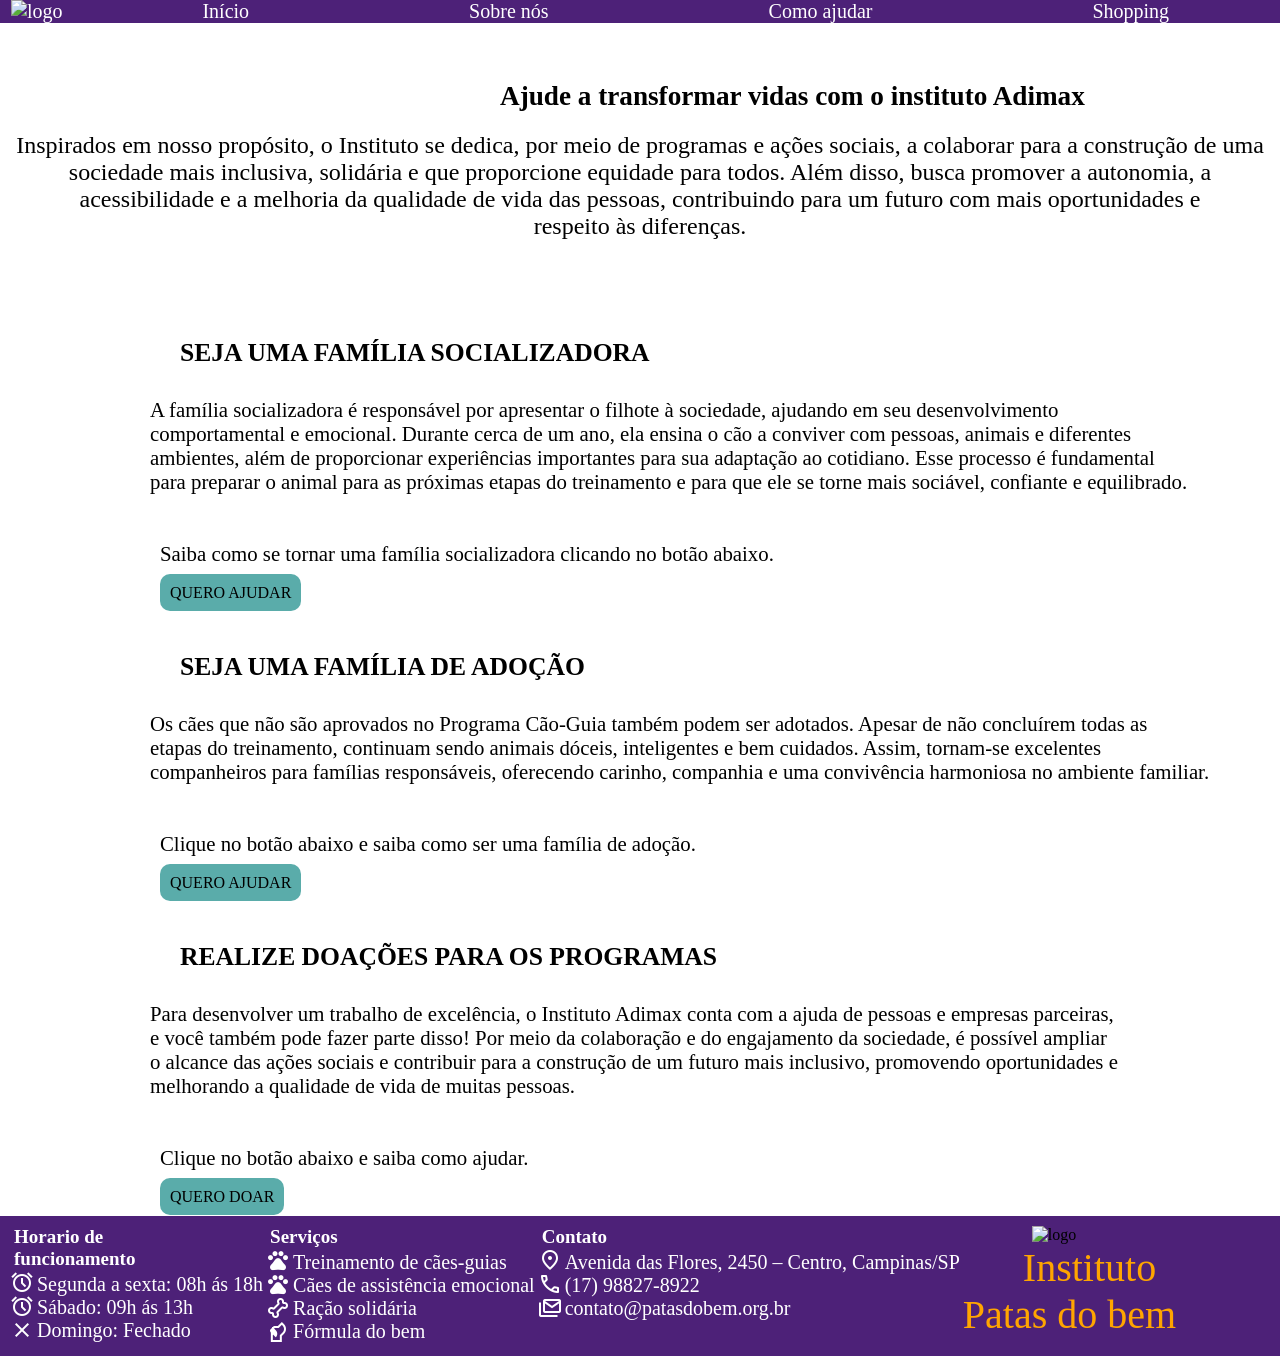
==== comoajudar.html @ 8ee98ba3 "Add files via upload" ====
<!DOCTYPE html>
<html lang="ept-BR">
<head>
    <link rel="stylesheet" href="comoajudar.css">
    <meta charset="UTF-8">
    <meta name="viewport" content="width=device-width, initial-scale=1.0">
    <link rel="shortcut icon" href="imagens/Logo do pet shop.png" type="image/x-icon">
    <link rel="stylesheet" href="https://fonts.googleapis.com/css2?family=Material+Symbols+Outlined"/>
    <title>patas do bem</title>
</head>
<body>


    <section class="cabeçario">
<nav>
    <img src="imagens/logo pquena.png" alt="logo">
            <ol>
                    <li><a href="#">Início</a></li>
                    <li><a href="sobrenós.html">Sobre nós</a></li>
                    <li><a href="comoajudar.html">Como ajudar</a></li>
                    <li><a href="shop.html">Shopping</a></li>
            </ol> 
                </nav>
               
        </section>

<main>

    
<img id="fundo" src="imagens/fundo titulo.png" alt="">

<p class="introducaotitulo">Ajude a transformar vidas com o instituto Adimax</p>

<p class="introducaotexto">Inspirados em nosso propósito, o Instituto se dedica, por meio de programas e ações sociais, a colaborar para a construção de uma <br> sociedade mais inclusiva, solidária e que proporcione equidade para todos. Além disso, busca promover a autonomia, a <br> acessibilidade e a melhoria da qualidade de vida das pessoas, contribuindo para um futuro com mais oportunidades e <br> respeito às diferenças.</p>

  <section id="caes">
    <div>
      <img class="um" src="imagens/imagem 1.jpeg" alt="">
       <img class="dois" src="imagens/imagem 2.png" alt="">
        <img class="tres" src="imagens/imagem 3.png" alt="">
    </div>
</section>

<section class="blocoum">

<p class="tituloum">SEJA UMA FAMÍLIA SOCIALIZADORA</p>

<p class="textoum">A família socializadora é responsável por apresentar o filhote à sociedade, ajudando em seu desenvolvimento <br> comportamental e emocional. Durante cerca de um ano, ela ensina o cão a conviver com pessoas, animais e diferentes <br> ambientes, além de proporcionar experiências importantes para sua adaptação ao cotidiano. Esse processo é fundamental <br> para preparar o animal para as próximas etapas do treinamento e para que ele se torne mais sociável, confiante e equilibrado.</p>

<img id="imgcaoum" src="imagens/imagem cao.jpg" alt="">

<p class="textobotaoum">Saiba como se tornar uma família socializadora clicando no botão abaixo. </p>

<a class="botaoum" href="#">QUERO AJUDAR</a>

</section>


<section class="blocodois">

<p class="titulodois">SEJA UMA FAMÍLIA DE ADOÇÃO</p>

<p class="textodois">Os cães que não são aprovados no Programa Cão-Guia também podem ser adotados. Apesar de não concluírem todas as <br> etapas do treinamento, continuam sendo animais dóceis, inteligentes e bem cuidados. Assim, tornam-se excelentes <br> companheiros para famílias responsáveis, oferecendo carinho, companhia e uma convivência harmoniosa no ambiente familiar.</p>

<img id="imgcaodois" src="imagens/imagem cao 2.png" alt="">

<p class="textobotaodois">Clique no botão abaixo e saiba como ser uma família de adoção. </p>

<a class="botaodois" href="#">QUERO AJUDAR</a>

</section>


<section class="blocotres">

<p class="titulotres">REALIZE DOAÇÕES PARA OS PROGRAMAS</p>

<p class="textotres">Para desenvolver um trabalho de excelência, o Instituto Adimax conta com a ajuda de pessoas e empresas parceiras, <br> e você também pode fazer parte disso! Por meio da colaboração e do engajamento da sociedade, é possível ampliar <br> o alcance das ações sociais e contribuir para a construção de um futuro mais inclusivo, promovendo oportunidades e <br> melhorando a qualidade de vida de muitas pessoas.</p>

<img id="imgcaotres" src="imagens/img cao tres.png" alt="">

<p class="textobotaotres">Clique no botão abaixo e saiba como ajudar.</p>

<a class="botaotres" href="#">QUERO DOAR</a>

</section>

</main>

<footer class="RODAPE">

        <section class="horario">
             <h6>Horario de <br> funcionamento</h6>
             <div class="servico">
            <span class="material-symbols-outlined">
                alarm <br>
                alarm <br>
                close
            </span>

            <ul class="aberto_fechado">
                <li>Segunda a sexta: 08h ás 18h</li>
                <li>Sábado: 09h ás 13h</li>
                <li>Domingo: Fechado</li>
            </ul>
             </div>
        </section>

        
        <section class="horario">
            <h6>Serviços</h6>
            <div class="servico">
            <span class="material-symbols-outlined">
                pets <br>
                pets <br>
                pet_supplies <br>
                sound_detection_dog_barking
            </span>

            <ul class="aberto_fechado">
                <li>Treinamento de cães-guias</li>
                <li>Cães de assistência emocional</li>
                <li>Ração solidária</li>
                <li>Fórmula do bem</li>
            </ul>
            </div>
        </section>

        <section class="horario">
            <h6>Contato</h6>
            <div class="servico">
            <span class="material-symbols-outlined">
                location_on <br>
                call <br>
                stacked_email
            </span>

            <ul class="aberto_fechado">
                <li>Avenida das Flores, 2450 – Centro, Campinas/SP</li>
                <li>(17) 98827-8922</li>
                <li>contato@patasdobem.org.br</li>
            </ul>
            </div>
        </section>

        <section>
            <img class="logo_rodape" src="imagens/logo média.png" alt="logo" width="130px">
            <P class="instituto1">Instituto</P> 
            <p class="instituto2">Patas do bem</P>
        </section>

</body>
</html>
---- comoajudar.css ----
*{
    margin: 0;
}

#fundo{
    width: 100%;
    margin: 0%;
}

.cabeçario{
    background-color: #4D2178;
}

nav{
    color: white;
    font-family: 'Bubbleboddy Neue Trial';
    display: flex;
    justify-content: center;
    font-size: 20px;
    align-items: center;
}

a{
    text-decoration: none;
    color: white;
    margin: 100px;
  
}

ol{
    list-style: none;
    display: flex;
    gap: 20px;
}

.introducaotitulo{
    font-size: 170%;
    font-weight: bolder;
margin-left: 500px;
margin-top: 40px;
margin-bottom: 20px;
font-family: 'Bubbleboddy Neue Trial';
}

.introducaotexto{
    font-size: 150%;
    text-align: center;
    margin-bottom: 30px;
    font-family: 'Comic Sans MS';
}

#caes{
    display: flex;
    justify-content: center;
    margin: 20px;
}

.um{
    width: 400px;
    border-radius: 13px;
}

.dois{
    width: 400px;
    border-radius: 13px;
}

.tres{
    width: 400px;
    border-radius: 13px;
}

body{
    background-image: linear-gradient(rgba(0,0,0,0.0)), url(imagens/fundo\ com\ ajudar.png);
    background-repeat: no-repeat;
    background-size: cover;
}

.tituloum{
    font-size: 160%;
font-weight: bolder;
margin-top: 50px;
margin-left: 180px;
font-family: 'Bubbleboddy Neue Trial';
}

.textoum{
    font-size: 130%;
    margin-top: 30px;
    margin-left: 150px;
    font-family: 'Comic Sans MS';
}

#imgcaoum{
    width: 400px;
    margin-left: 160px;
    margin-top: 10px;
    border-radius: 13px;
}

.textobotaoum{
    font-size: 130%;
    margin-top: 30px;
    margin-left: 160px;
    margin-bottom: 18px;
    font-family: 'Comic Sans MS';
}

.botaoum{
    text-decoration: none;
    background-color: #5AACAA;
    color: black;
    font-size: 100%;
    padding: 10px;
    margin-left: 160px;
    border-radius: 10px;
    font-family: 'Bubbleboddy Neue Trial';
}



.titulodois{
    font-size: 160%;
font-weight: bolder;
margin-top: 50px;
margin-left: 180px;
font-family: 'Bubbleboddy Neue Trial';
}

.textodois{
    font-size: 130%;
    margin-top: 30px;
    margin-left: 150px;
}

#imgcaodois{
    width: 400px;
    margin-left: 160px;
    margin-top: 10px;
    border-radius: 13px;
}

.textobotaodois{
    font-size: 130%;
    margin-top: 30px;
    margin-left: 160px;
    margin-bottom: 18px;
    font-family: 'Comic Sans MS';
}

.botaodois{
    text-decoration: none;
    background-color: #5AACAA;
    color: black;
    font-size: 100%;
    padding: 10px;
    margin-left: 160px;
    border-radius: 10px;
    font-family: 'Bubbleboddy Neue Trial';
}



.titulotres{
    font-size: 160%;
font-weight: bolder;
margin-top: 50px;
margin-left: 180px;
font-family: 'Bubbleboddy Neue Trial';
}

.textotres{
    font-size: 130%;
    margin-top: 30px;
    margin-left: 150px;
    font-family: 'Comic Sans MS';
}

#imgcaotres{
    width: 400px;
    margin-left: 160px;
    margin-top: 10px;
    border-radius: 13px;
}

.textobotaotres{
    font-size: 130%;
    margin-top: 30px;
    margin-left: 160px;
    margin-bottom: 18px;
    font-family: 'Comic Sans MS';
}

.botaotres{
    text-decoration: none;
    background-color: #5AACAA;
    color: black;
    font-size: 100%;
    padding: 10px;
    margin-left: 160px;
    margin-top: 700%;
    border-radius: 10px;
    font-family: 'Bubbleboddy Neue Trial';
}

.RODAPE{
    background-color: #4D2178;
    display: flex;
   margin-top: 10px;
   padding: 10px;
}
.servico{
    display: flex;
}

.material-symbols-outlined{
    color: white;
}


.aberto_fechado{
    color: white;
    list-style: none;
    padding: 3px;
    font-size: 20px;
}

h6{
    color: white;
    font-family: 'Bubbleboddy Neue Trial';
    font-size: 19px;
    margin-left: 4px;
}

.logo_rodape{
    margin-left: 69px;
}

.instituto1{
    font-family: 'Bubbleboddy Neue Trial';
    font-size: 40px;
    color: orange;
    margin-left: 60px;
}

.instituto2{
    font-family: 'Bubbleboddy Neue Trial';
    font-size: 40px;
    color: orange;
}
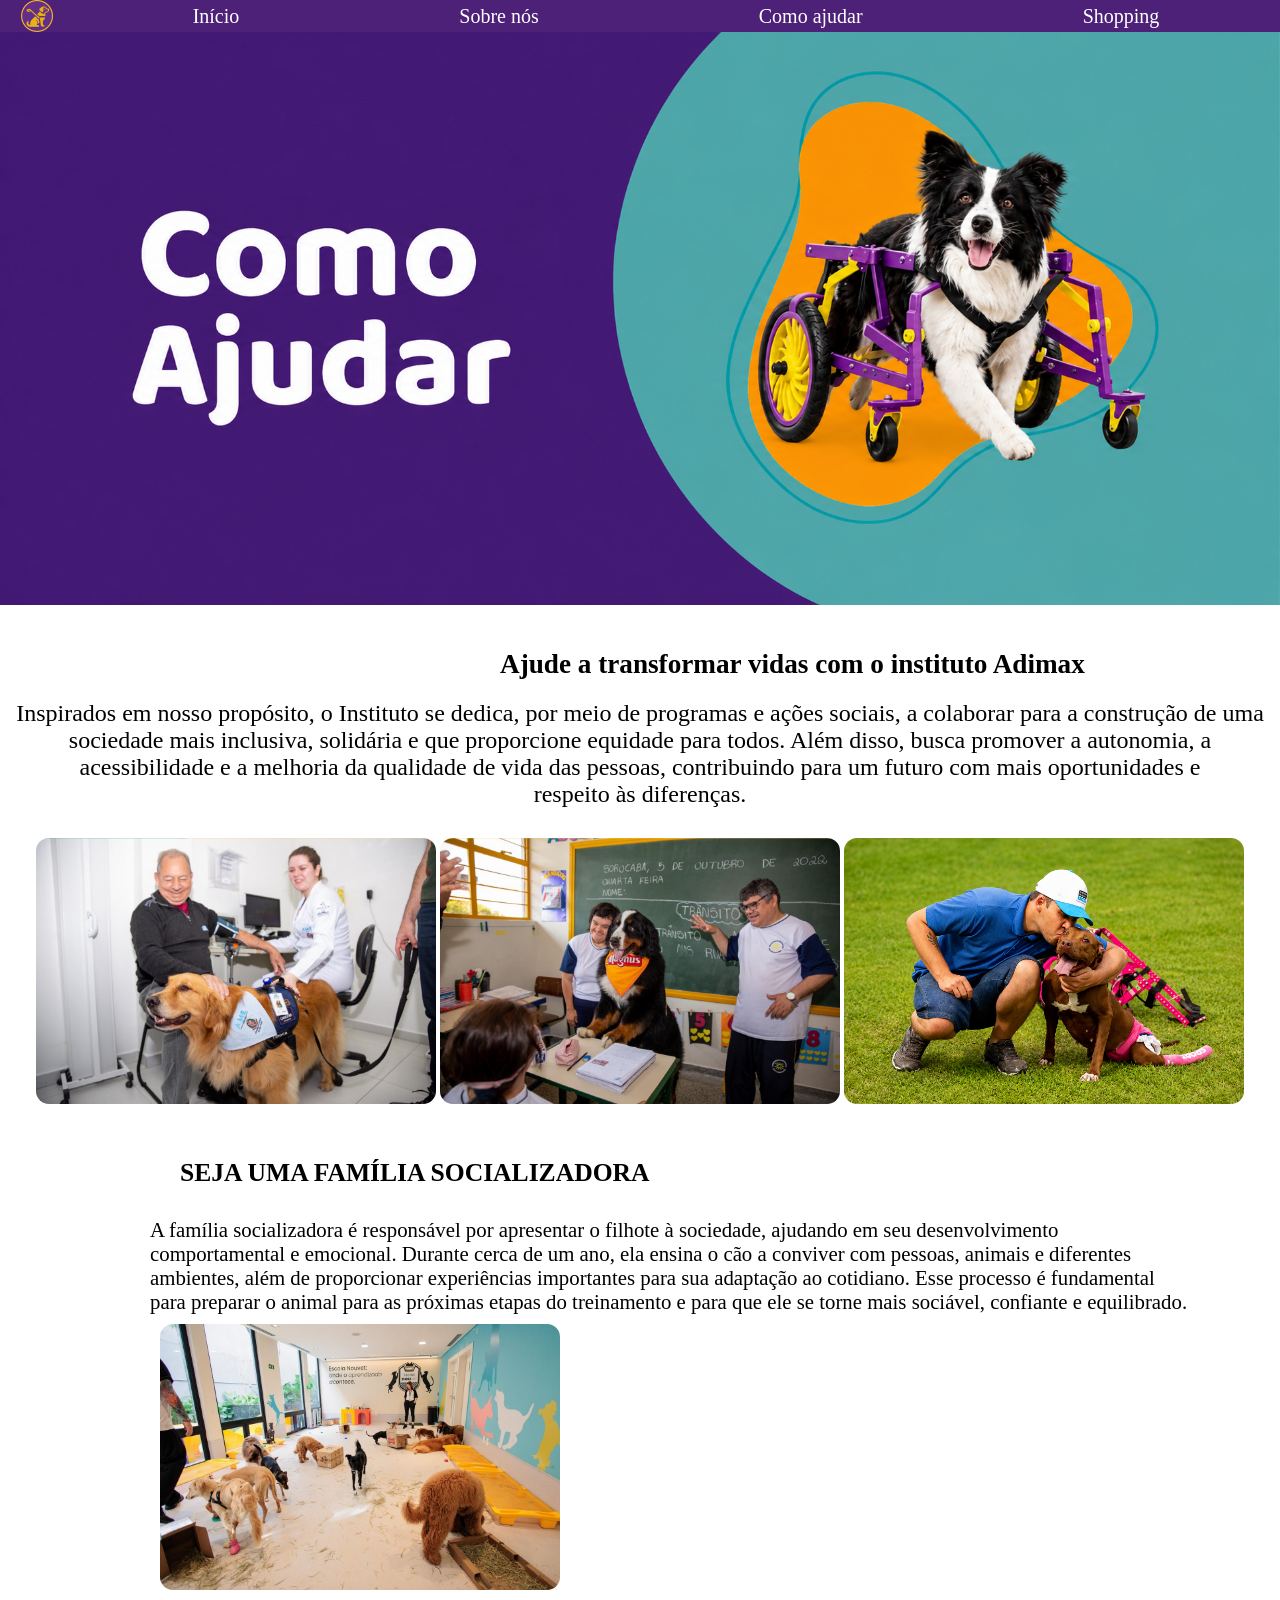
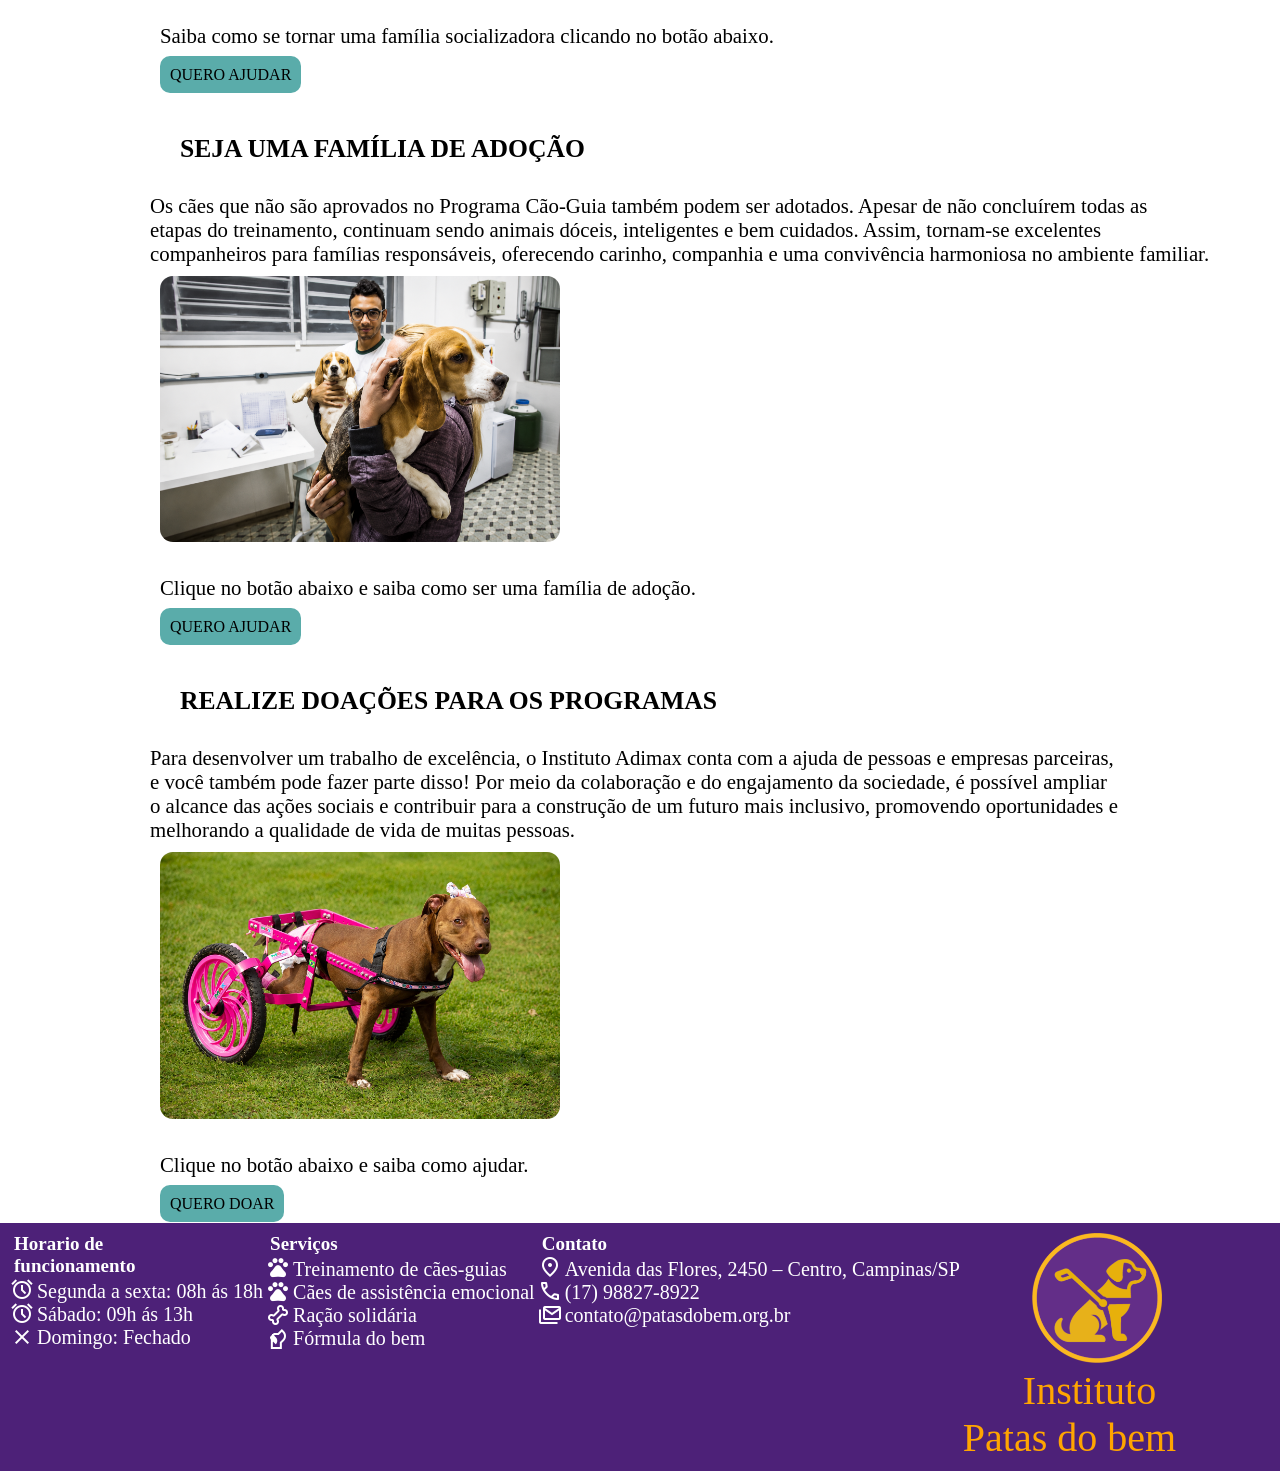
==== commit f16bdd33: "Add files via upload" ====
--- a/comoajudar.html
+++ b/comoajudar.html
@@ -15,7 +15,7 @@
 <nav>
     <img src="imagens/logo pquena.png" alt="logo">
             <ol>
-                    <li><a href="#">Início</a></li>
+                    <li><a href="paginainicial.html">Início</a></li>
                     <li><a href="sobrenós.html">Sobre nós</a></li>
                     <li><a href="comoajudar.html">Como ajudar</a></li>
                     <li><a href="shop.html">Shopping</a></li>
@@ -66,7 +66,7 @@
 
 <p class="textobotaodois">Clique no botão abaixo e saiba como ser uma família de adoção. </p>
 
-<a class="botaodois" href="#">QUERO AJUDAR</a>
+<a class="botaoum" href="#">QUERO AJUDAR</a>
 
 </section>
 
@@ -81,7 +81,7 @@
 
 <p class="textobotaotres">Clique no botão abaixo e saiba como ajudar.</p>
 
-<a class="botaotres" href="#">QUERO DOAR</a>
+<a class="botaoum" href="#">QUERO DOAR</a>
 
 </section>
 
--- a/comoajudar.css
+++ b/comoajudar.css
@@ -115,9 +115,12 @@
     margin-left: 160px;
     border-radius: 10px;
     font-family: 'Bubbleboddy Neue Trial';
-}
-
-
+    
+}
+
+.botaoum:hover{
+    background-color: #4D2178;
+}
 
 .titulodois{
     font-size: 160%;
@@ -148,16 +151,6 @@
     font-family: 'Comic Sans MS';
 }
 
-.botaodois{
-    text-decoration: none;
-    background-color: #5AACAA;
-    color: black;
-    font-size: 100%;
-    padding: 10px;
-    margin-left: 160px;
-    border-radius: 10px;
-    font-family: 'Bubbleboddy Neue Trial';
-}
 
 
 
@@ -191,17 +184,6 @@
     font-family: 'Comic Sans MS';
 }
 
-.botaotres{
-    text-decoration: none;
-    background-color: #5AACAA;
-    color: black;
-    font-size: 100%;
-    padding: 10px;
-    margin-left: 160px;
-    margin-top: 700%;
-    border-radius: 10px;
-    font-family: 'Bubbleboddy Neue Trial';
-}
 
 .RODAPE{
     background-color: #4D2178;
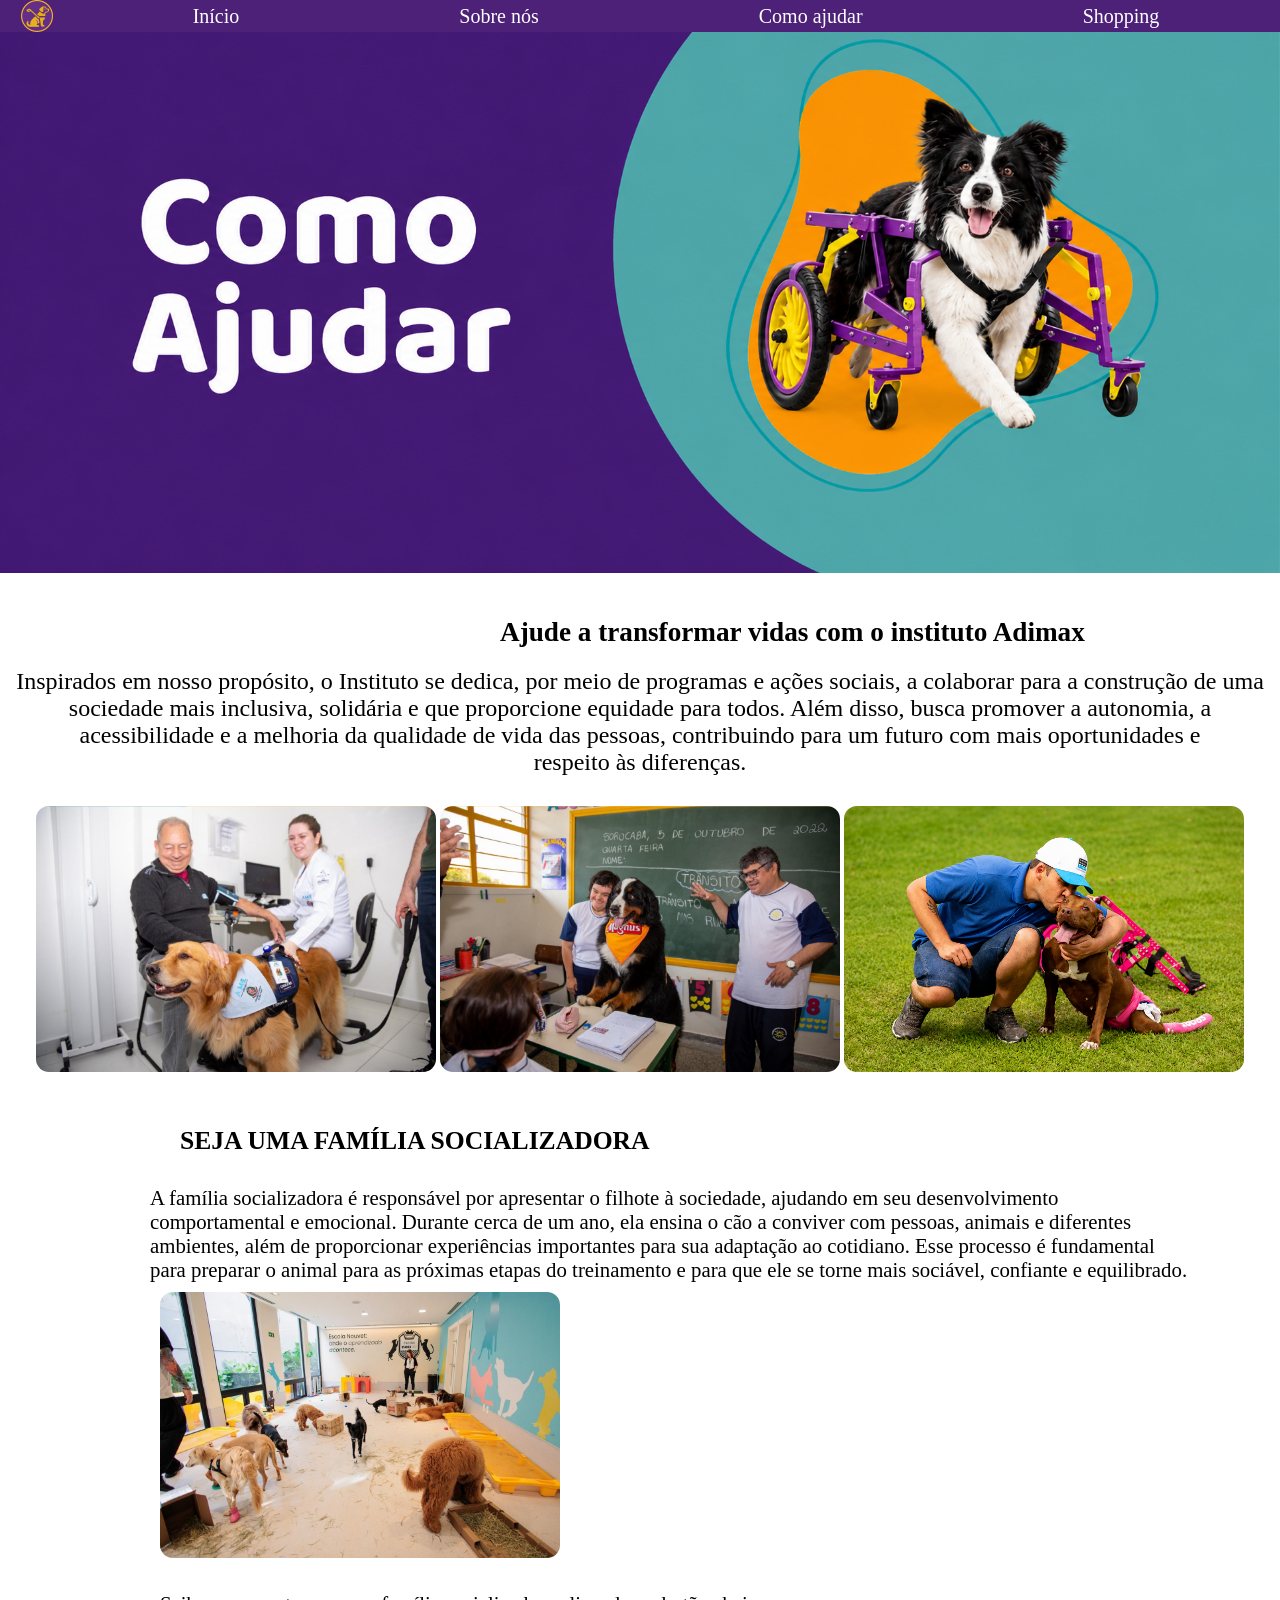
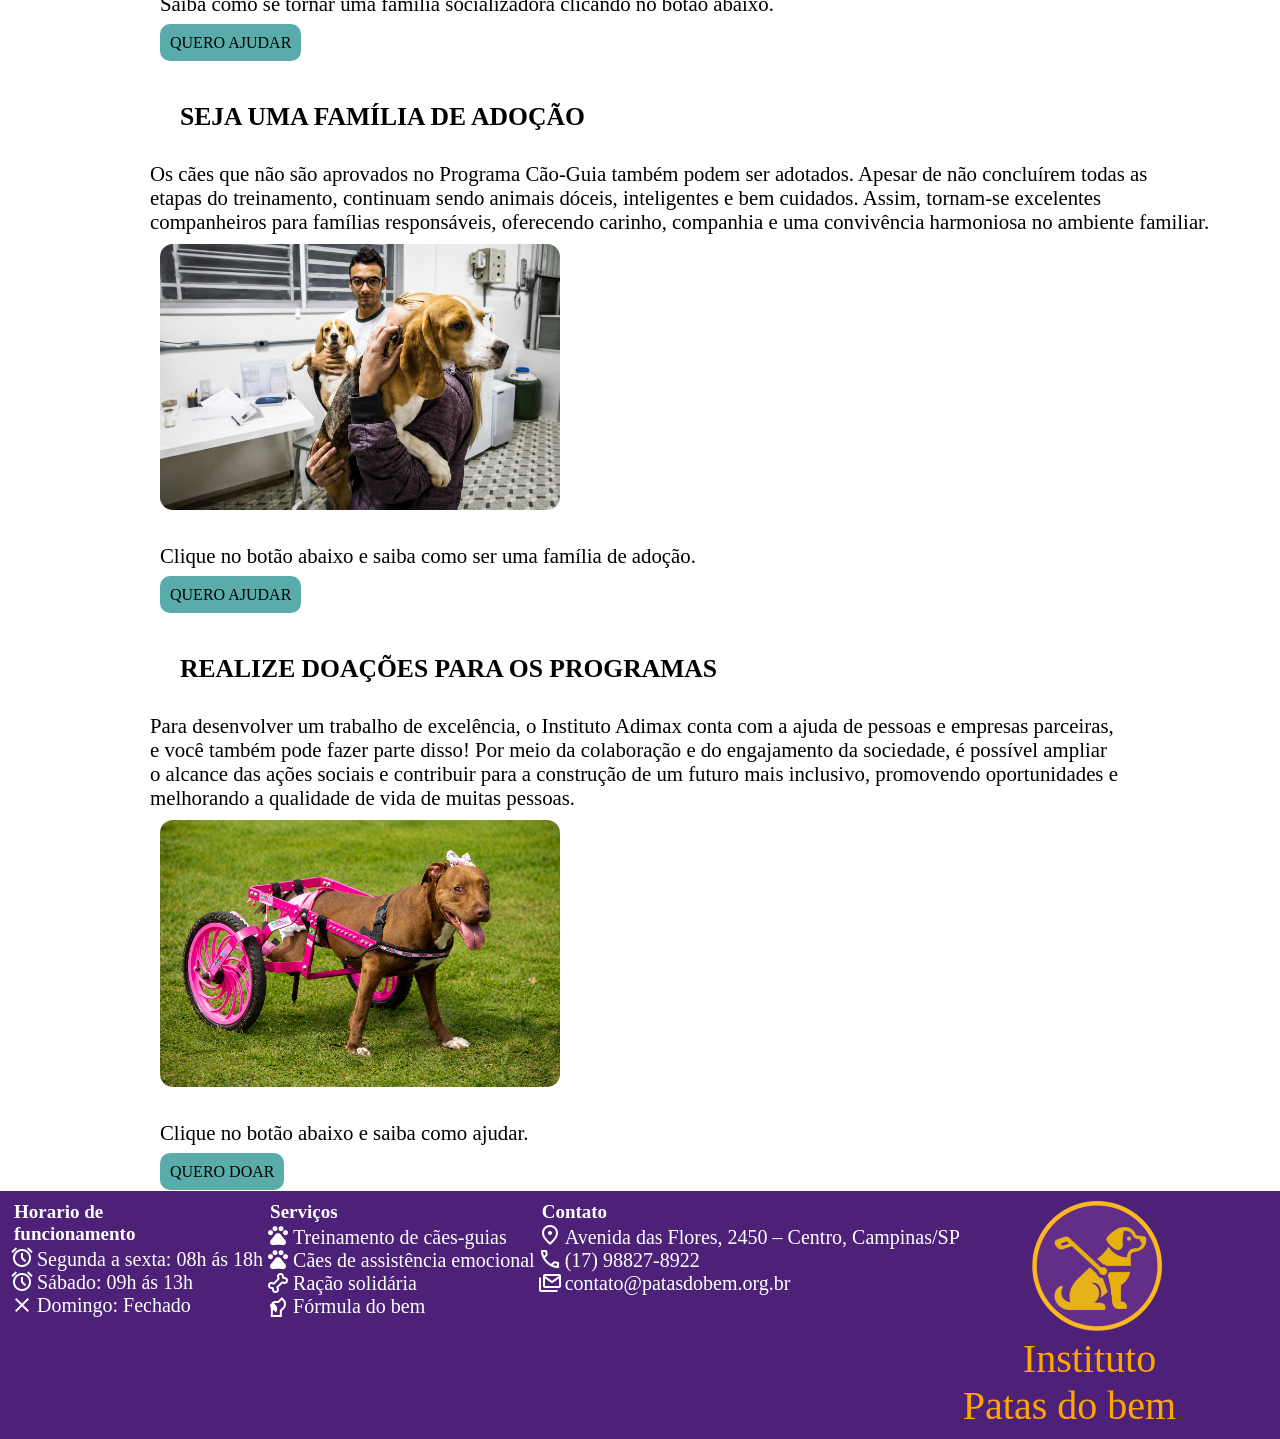
==== commit 9f0af4fc: "Add files via upload" ====
--- a/comoajudar.html
+++ b/comoajudar.html
@@ -12,13 +12,13 @@
 
 
     <section class="cabeçario">
-<nav>
+<nav class="menu_fixo">
     <img src="imagens/logo pquena.png" alt="logo">
             <ol>
-                    <li><a href="paginainicial.html">Início</a></li>
-                    <li><a href="sobrenós.html">Sobre nós</a></li>
-                    <li><a href="comoajudar.html">Como ajudar</a></li>
-                    <li><a href="shop.html">Shopping</a></li>
+                    <li><a href="paginainicial.html" target="_blank">Início</a></li>
+                    <li><a href="sobrenós.html" target="_blank">Sobre nós</a></li>
+                    <li><a href="comoajudar.html" target="_blank">Como ajudar</a></li>
+                    <li><a href="shop.html" target="_blank">Shopping</a></li>
             </ol> 
                 </nav>
                
--- a/comoajudar.css
+++ b/comoajudar.css
@@ -7,7 +7,11 @@
     margin: 0%;
 }
 
-.cabeçario{
+.menu_fixo{
+    position: fixed;
+    top: 0;
+    left: 0;
+    width: 100%;
     background-color: #4D2178;
 }
 
